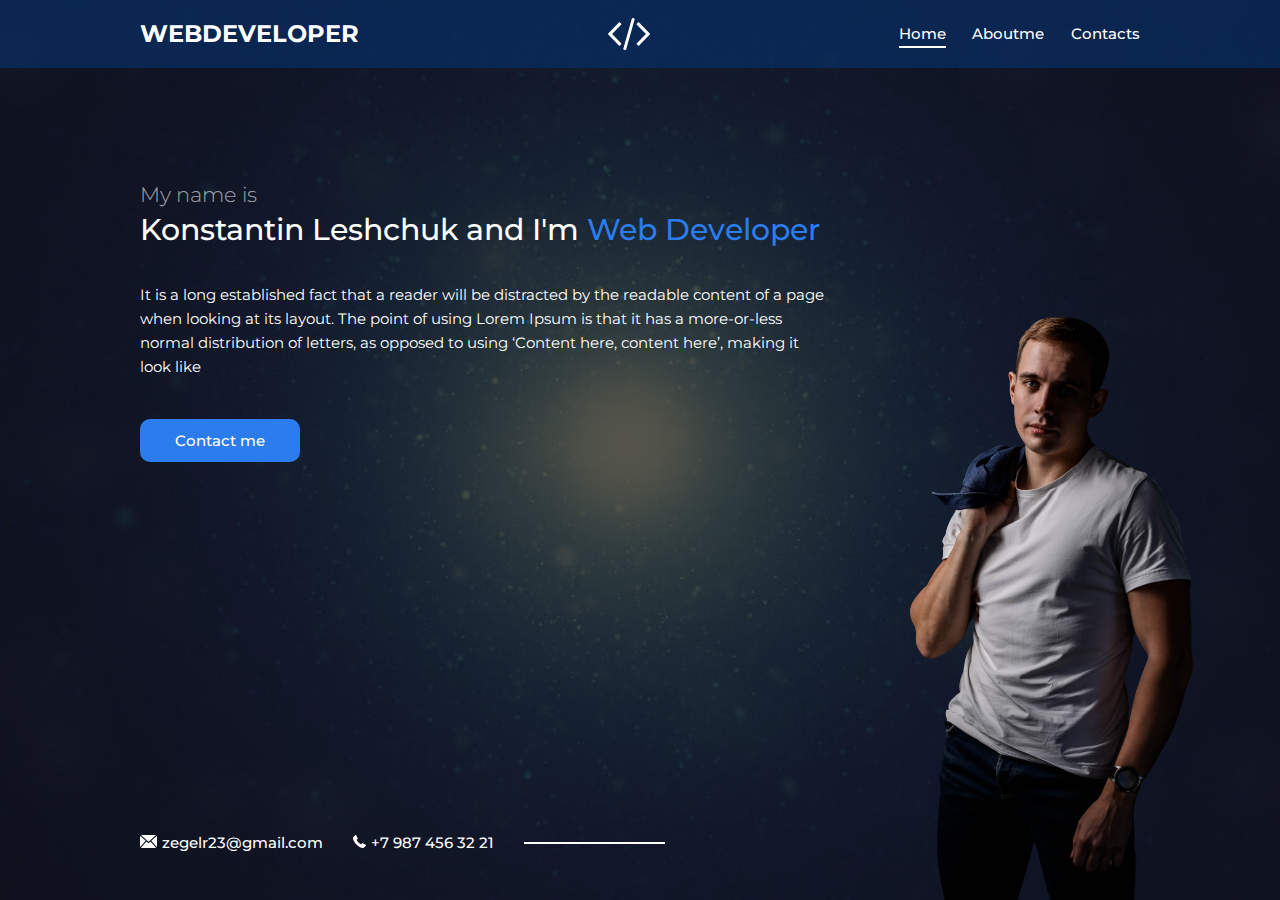
==== index.html @ 3c993a9d "Add files via upload" ====
<!DOCTYPE html>
<html lang="en">

<head>
  <meta charset="UTF-8" />
  <meta name="viewport" content="width=device-width, initial-scale=1.0" />
  <title>Portfolio</title>
  <link rel="stylesheet" href="css/style.css" />
  <link rel="preconnect" href="https://fonts.googleapis.com" />
  <link rel="preconnect" href="https://fonts.gstatic.com" crossorigin />
  <link href="https://fonts.googleapis.com/css2?family=Montserrat:wght@300;400;500;700&display=swap" rel="stylesheet" />
  <meta>
</head>

<body>
  <div class="page">
    <header class="header">
      <div class="container">
        <div class="header__inner">
          <div class="header__brand"><a href="index.html">WEBDEVELOPER</a></div>
          <div class="header__logo">
            <img src="img/code.svg" alt="" />
          </div>
          <div class="header__nav">
            <a class="header__nav-links active" href="index.html">Home</a>
            <a class="header__nav-links" href="AboutMe.html">Aboutme</a>
            <a class="header__nav-links" href="Contacts.html">Contacts</a>
          </div>
        </div>
      </div>
    </header>

    <main class="content">
      <div class="container">
        <div class="content__item">
          <div class="content__item-header">
            <h2 class="subtitle">My name is</h2>
            <h1 class="title">
              Konstantin Leshchuk and I'm <span>Web Developer</span>
            </h1>
          </div>
          <div class="text">
            <p>
              It is a long established fact that a reader will be distracted
              by the readable content of a page when looking at its layout.
              The point of using Lorem Ipsum is that it has a more-or-less
              normal distribution of letters, as opposed to using ‘Content
              here, content here’, making it look like
            </p>
          </div>

          <a href="contacts.html" class="btn">Contact me</a>
        </div>
      </div>
    </main>
    <div class="container">
      <img class="author" src="img/IMG_2728-removebg-preview.png" alt="#" />

    </div>

    <footer class="footer">
      <div class="container">
        <div class="contacts">
          <a class="contacts__link" href="mailto:zegelr23@gmail.com">
            <img class="contacts__icon" src="img/icons/mail.svg" alt="#" />zegelr23@gmail.com</a>
          <a class="contacts__link" href="tel: +79876543221">
            <img class="contacts__icon" src="img/icons/tel.svg" alt="#" />+7
            987 456 32 21</a>
        </div>
      </div>
    </footer>
  </div>
</body>

</html>
---- css/style.css ----
html {
  font-size: 15px;
}

body {
  font-family: "Montserrat", sans-serif;
  line-height: 1.6;
  margin: 0;
  font-size: 1rem;
}

*,
*::before,
*::after {
  box-sizing: border-box;
}

h1,
h2,
h3,
h4,
h5,
h6 {
  margin: 0;
}

p {
  margin: 0 0 10px;
}

.container {
  width: 100%;
  max-width: 1030px;
  margin: 0 auto;
  padding: 0 1rem;
}

.page {
  width: 100%;
  height: 100vh;
  background: #000 url(../img/bg.jpg) center no-repeat;
  background-size: cover;
  position: relative;
  overflow: hidden;
  min-height: 770px;
}

/* Header
================== */

.header {
  background: #082f66af;
  padding: 1rem 0;
  margin-bottom: 110px;
}

.header__inner {
  color: #fff;
  display: flex;
  justify-content: space-between;
  align-items: center;
}

.header__brand {
  font-size: 1.6rem;
  text-transform: uppercase;
  font-weight: 700;
}
.header__brand a{
  color: #fff;
  text-decoration: none;

}

.header__logo img {
  display: block;
}

.header__nav {
}

.header__nav-links {
  color: #fff;
  text-decoration: none;
  font-size: 1rem;
  font-weight: 500;
  transition: color 0.2s linear;
}

.header__nav-links:hover {
  color: #1251aa;
}

.header__nav-links:not(:last-child) {
  margin-right: 1.5rem;
}

.active {
  position: relative;
}

.active:after {
  content: "";
  width: 100%;
  height: 2px;
  background-color: #fff;
  left: 0;
  bottom: -5px;
  position: absolute;
}

/* MAIN
============= */

.content {
  color: #fff;
  width: 100%;
  height: 100%;
}

.content__item-header {
  margin-bottom: 35px;
}

.content__item { 
  max-width: 689px;
}

.title {
  font-size: 2rem;
  margin-bottom: 10px;
  font-weight: 500;
  line-height: 1.2;
}

.title span {
  color: #2b7ded;
}

.subtitle {
  font-size: 1.4rem;
  color: rgba(255, 255, 255, 0.6);
  font-weight: 300;
}

.text {
  margin-bottom: 50px;

  font-size: 1rem;
}

/* BTN
========== */

.btn {
  color: #fff;
  background-color: #2b7ded;
  padding: 12px 35px;
  text-decoration: none;
  border-radius: 10px;
  transition: background 0.2s linear;
  line-height: 1.1;
  font-size: 1rem;
  font-weight: 500;
  font-family: inherit;
  border: 0;
}

.btn:hover {
  background-color: #1251aa;
}

.btn-full {
  width: 100%;
  display: block;
}

/* Author
=========== */

.author {
  position: absolute;
  bottom: 0;
  right: 20px;
}

/* Form
================= */

.form {
  width: 100%;
  max-width: 280px;
}

.form__group {
  margin-bottom: 10px;
}

.input,
.textarea {
  display: block;
  width: 100%;
  background-color: rgba(255, 255, 255, 0.1);
  color: #fff;
  border: 0;
  font-size: 1rem;
  padding: 12px 18px;
  font-family: inherit;
  border-radius: 5px;
}

.textarea {
  height: 100px;
  resize: none;
}

.input::placeholder,
.textarea::placeholder {
  color: #fff;
}

/* FOOTER
=============== */

footer {
  position: absolute;
  left: 0;
  bottom: 45px;
  width: 100%;
}

.contacts {
  display: flex;
  align-items: center;
}

.contacts__link {
  color: #fff;
  text-decoration: none;
  font-weight: 500;
  font-size: 1rem;
  /* margin-right: 2rem; */
  /* display: block; */
}

.contacts__link:hover {
  text-decoration: underline;
}

.contacts__link:not(:last-child) {
  margin-right: 2rem;
}

.contacts__icon {
  margin-right: 5px;
}

.contacts__link:last-child {
  position: relative;
}

.contacts__link:last-child::after {
  position: absolute;
  content: "";
  background-color: #fff;
  height: 2px;
  width: 100%;
  left: 100%;
  top: 11px;
  margin-left: 2rem;
  pointer-events: none;
}

/* Media
=============== */
@media(max-width: 1120px){
  .author{
    opacity: .2;
}
}

@media(max-width:1000px){
    
    .page{
      min-height: 100vh;
      height: auto;
    }
}

@media(max-width:767px){

  .page{
    /* height: auto; */
      min-height: 100vh;
      padding-bottom: 2rem;
  }


   /* Header */
   .header{
    margin-bottom: 50px;
   }
    .header__logo{
        display: none;
    }
    .header__brand{
        font-size: 1.2rem;
    }

    /* Content */
    .content{
      text-align: center;
      margin-bottom: 50px;
      /* max-width: none; */
  }
  .content__item{
    max-width: none;
  }

  /* Form */
  .form{
    /* text-align: center; */
    /* max-width: none; */
    margin: 0 auto;
  }

  /* Footer */
  .footer{
    position: static;
  }
  .contacts__link:last-child{
    padding-bottom: 2rem;
  }
  .contacts{
    flex-direction: column;
}
.contacts__link:last-child:after{
    display: none;
}
.contacts__link:not(:last-child){
    margin-bottom: .5rem;
}
.contacts__link:first-child{
    margin-right: 0;
}

}

@media(max-width:565px){

  
    /* Header */
    
    .header__inner{
        flex-direction: column;
    }
    .header__brand{
        margin-bottom: 1rem;
    }

    /* Content */

    

    /* contacts */

    
    
}

@media(max-width:320px){
  .title{
    font-size: 1.6rem;
  }
  .subtitle{
    font-size: 1.2rem;
  }
}
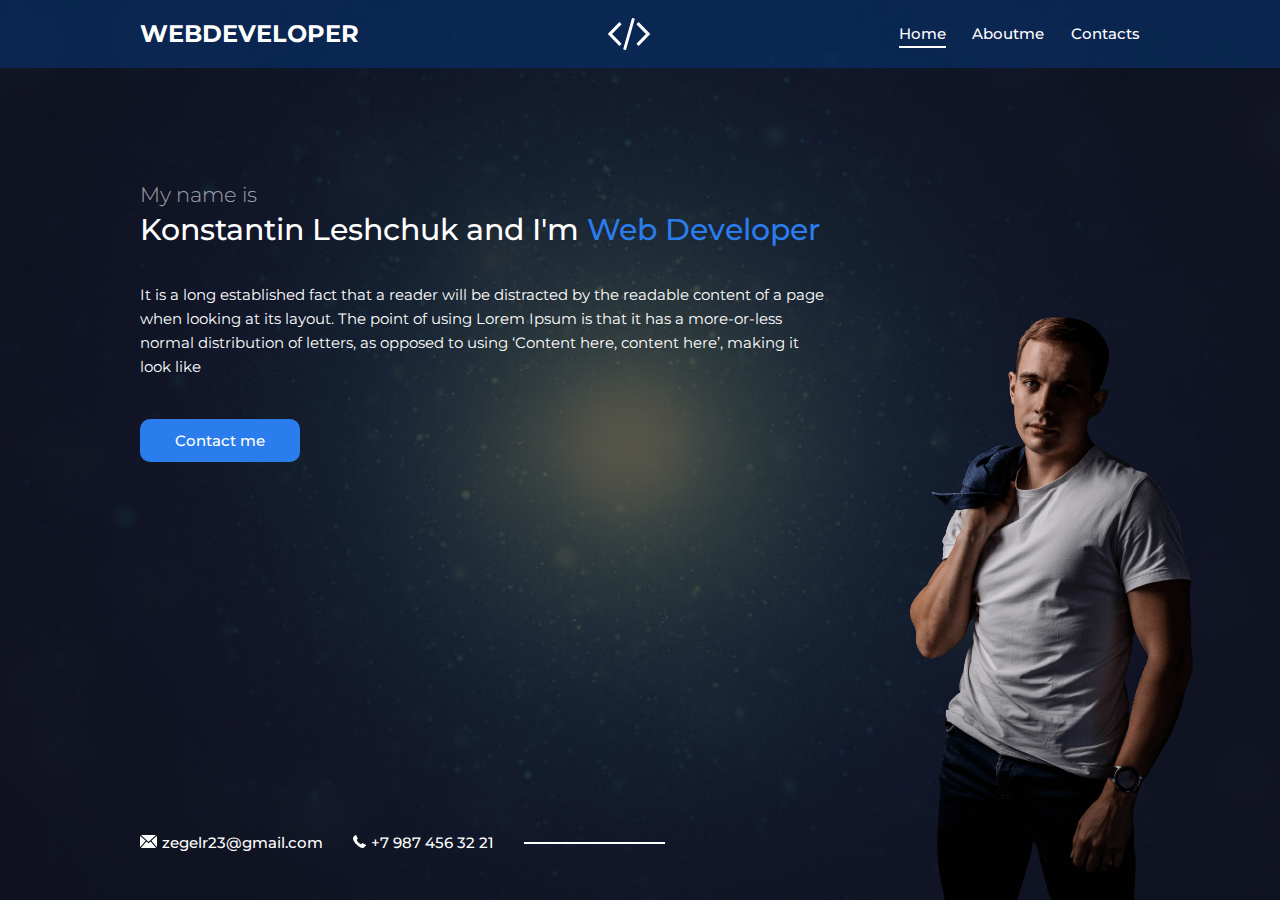
==== commit 74920dc6: "Add files via upload" ====
--- a/index.html
+++ b/index.html
@@ -9,7 +9,9 @@
   <link rel="preconnect" href="https://fonts.googleapis.com" />
   <link rel="preconnect" href="https://fonts.gstatic.com" crossorigin />
   <link href="https://fonts.googleapis.com/css2?family=Montserrat:wght@300;400;500;700&display=swap" rel="stylesheet" />
-  <meta>
+  <link rel="icon" type="image/png" href="img/favicon.png" />
+  <meta name="description" content="Konstantin Leshchuk and I'm Web Developer." />
+  <meta name="keywords" content="Создание сайтов на заказ, Создание сайтов под ключ." />
 </head>
 
 <body>
@@ -17,14 +19,16 @@
     <header class="header">
       <div class="container">
         <div class="header__inner">
-          <div class="header__brand"><a href="index.html">WEBDEVELOPER</a></div>
+          <div class="header__brand">
+            <a href="index.html">WEBDEVELOPER</a>
+          </div>
           <div class="header__logo">
-            <img src="img/code.svg" alt="" />
+            <img src="img/code.svg" alt="#" />
           </div>
           <div class="header__nav">
             <a class="header__nav-links active" href="index.html">Home</a>
             <a class="header__nav-links" href="AboutMe.html">Aboutme</a>
-            <a class="header__nav-links" href="Contacts.html">Contacts</a>
+            <a class="header__nav-links" href="contacts.html">Contacts</a>
           </div>
         </div>
       </div>
@@ -55,7 +59,6 @@
     </main>
     <div class="container">
       <img class="author" src="img/IMG_2728-removebg-preview.png" alt="#" />
-
     </div>
 
     <footer class="footer">
@@ -64,8 +67,7 @@
           <a class="contacts__link" href="mailto:zegelr23@gmail.com">
             <img class="contacts__icon" src="img/icons/mail.svg" alt="#" />zegelr23@gmail.com</a>
           <a class="contacts__link" href="tel: +79876543221">
-            <img class="contacts__icon" src="img/icons/tel.svg" alt="#" />+7
-            987 456 32 21</a>
+            <img class="contacts__icon" src="img/icons/tel.svg" alt="#" />+7 987 456 32 21</a>
         </div>
       </div>
     </footer>
--- a/css/style.css
+++ b/css/style.css
@@ -66,17 +66,14 @@
   text-transform: uppercase;
   font-weight: 700;
 }
-.header__brand a{
+
+.header__brand a {
   color: #fff;
   text-decoration: none;
-
 }
 
 .header__logo img {
   display: block;
-}
-
-.header__nav {
 }
 
 .header__nav-links {
@@ -122,7 +119,7 @@
   margin-bottom: 35px;
 }
 
-.content__item { 
+.content__item {
   max-width: 689px;
 }
 
@@ -273,106 +270,95 @@
 
 /* Media
 =============== */
-@media(max-width: 1120px){
-  .author{
-    opacity: .2;
-}
-}
-
-@media(max-width:1000px){
-    
-    .page{
-      min-height: 100vh;
-      height: auto;
-    }
-}
-
-@media(max-width:767px){
-
-  .page{
-    /* height: auto; */
-      min-height: 100vh;
-      padding-bottom: 2rem;
-  }
-
-
-   /* Header */
-   .header{
+@media (max-width: 1120px) {
+  .author {
+    opacity: 0.2;
+  }
+}
+
+@media (max-width: 1000px) {
+  .page {
+    min-height: 100vh;
+    height: auto;
+  }
+}
+
+@media (max-width: 767px) {
+  .page {
+    padding-bottom: 2rem;
+  }
+
+  /* Header */
+  .header {
     margin-bottom: 50px;
-   }
-    .header__logo{
-        display: none;
-    }
-    .header__brand{
-        font-size: 1.2rem;
-    }
-
-    /* Content */
-    .content{
-      text-align: center;
-      margin-bottom: 50px;
-      /* max-width: none; */
-  }
-  .content__item{
+  }
+
+  .header__logo {
+    display: none;
+  }
+
+  .header__brand {
+    font-size: 1.2rem;
+  }
+
+  /* Content */
+  .content {
+    text-align: center;
+    margin-bottom: 50px;
+  }
+
+  .content__item {
     max-width: none;
   }
 
   /* Form */
-  .form{
-    /* text-align: center; */
-    /* max-width: none; */
+  .form {
     margin: 0 auto;
   }
 
   /* Footer */
-  .footer{
+  .footer {
     position: static;
   }
-  .contacts__link:last-child{
+
+  /* Contacts */
+  .contacts__link:last-child {
     padding-bottom: 2rem;
   }
-  .contacts{
+
+  .contacts {
     flex-direction: column;
-}
-.contacts__link:last-child:after{
+  }
+
+  .contacts__link:last-child:after {
     display: none;
-}
-.contacts__link:not(:last-child){
-    margin-bottom: .5rem;
-}
-.contacts__link:first-child{
+  }
+
+  .contacts__link:not(:last-child) {
+    margin-bottom: 0.5rem;
+  }
+
+  .contacts__link:first-child {
     margin-right: 0;
-}
-
-}
-
-@media(max-width:565px){
-
-  
-    /* Header */
-    
-    .header__inner{
-        flex-direction: column;
-    }
-    .header__brand{
-        margin-bottom: 1rem;
-    }
-
-    /* Content */
-
-    
-
-    /* contacts */
-
-    
-    
-}
-
-@media(max-width:320px){
-  .title{
+  }
+}
+
+@media (max-width: 565px) {
+  .header__inner {
+    flex-direction: column;
+  }
+
+  .header__brand {
+    margin-bottom: 1rem;
+  }
+}
+
+@media (max-width: 320px) {
+  .title {
     font-size: 1.6rem;
   }
-  .subtitle{
+
+  .subtitle {
     font-size: 1.2rem;
   }
-}+}
